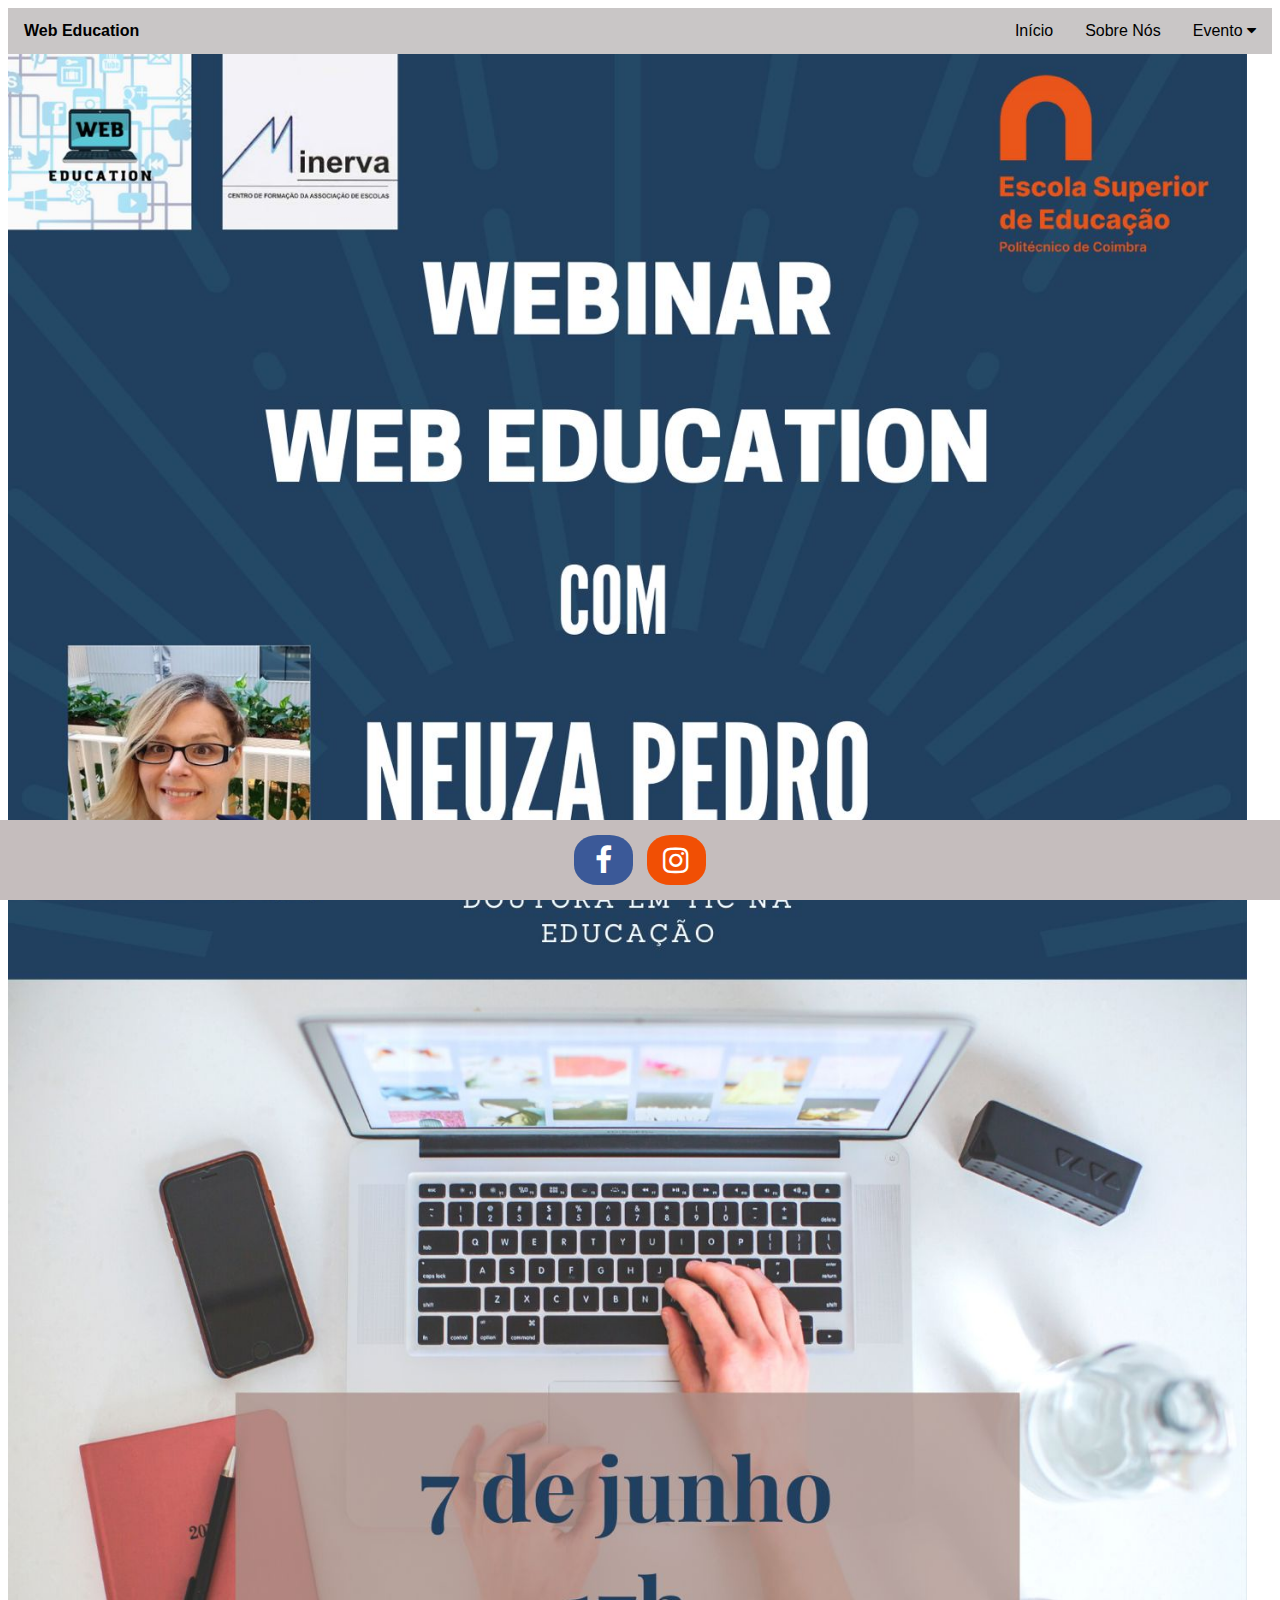
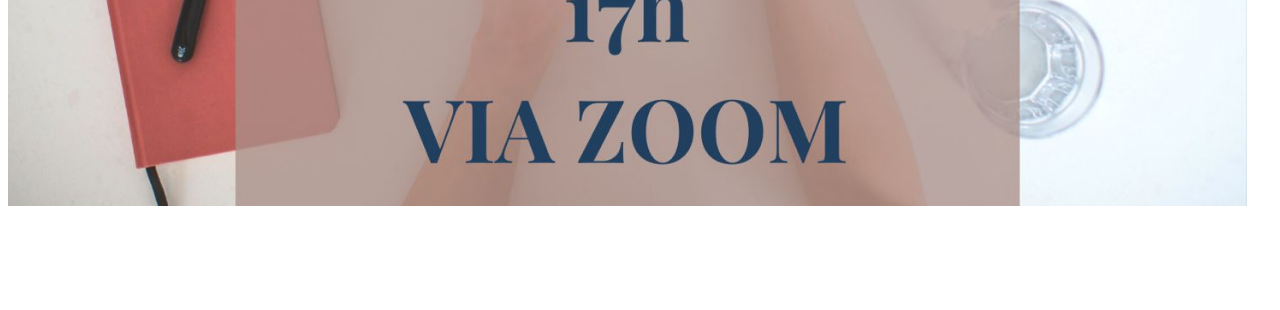
==== cartaz.html @ d4f39f82 "Add files via upload" ====
<!DOCTYPE html>
<!--[if lt IE 7]>      <html class="no-js lt-ie9 lt-ie8 lt-ie7"> <![endif]-->
<!--[if IE 7]>         <html class="no-js lt-ie9 lt-ie8"> <![endif]-->
<!--[if IE 8]>         <html class="no-js lt-ie9"> <![endif]-->
<!--[if gt IE 8]>      <html class="no-js"> <!--<![endif]-->
<html>
    <head>
        <meta charset="utf-8">
        <meta http-equiv="X-UA-Compatible" content="IE=edge">
        <title></title>
        <meta name="description" content="">
        <meta name="viewport" content="width=device-width, initial-scale=1">
        <link rel="stylesheet" href="css/layout.css">
        <link rel="stylesheet" href="css/index.css">
        <link rel="stylesheet" href="css/cartaz.css">
        <link rel="stylesheet" href="https://cdnjs.cloudflare.com/ajax/libs/font-awesome/4.7.0/css/font-awesome.min.css">
    </head>
    <body>
        <!--[if lt IE 7]>
            <p class="browsehappy">You are using an <strong>outdated</strong> browser. Please <a href="#">upgrade your browser</a> to improve your experience.</p>
        <![endif]-->
        <!-- <h1 align="center" class="title">Web Education</h1> -->

        <div class="navbar">
            <a class="left">Web Education</a>
            <div class="dropdown">
                <button class="dropbtn">Evento
                  <i class="fa fa-caret-down"></i>
                </button>
                <div class="dropdown-content">
                  <a href="cartaz.html">Cartaz</a>
                  <a href="programacao.html">Programação</a>
                </div>
              </div>
            <a href="sobre.html">Sobre Nós</a>
            <a href="index.html">Início</a>
        </div>


            <div class="cartaz">
                <img src="img/cartaz.jpg" class="cartaz" alt="Cartaz do Evento">
            </div>
            <div class="footer">
                <a href="https://www.facebook.com/Web-Education-102666932445038" class="fa fa-facebook"></a>
                <a href="https://www.instagram.com/webeducation07/" class="fa fa-instagram"></a>
            </div>
            
    </body>
</html>
---- css/layout.css ----
/* Navbar container */

body {
  min-height: 400px;
  margin-bottom: 100px;
  clear: both;
}

.title {
  font-family: Arial;
  font-size: 45px;
}

.navbar {
    overflow: hidden;
    background-color: rgb(201, 198, 198);
    font-family: Arial;
    text-align: center;
  }
  
  /* Links inside the navbar */
  .navbar a {
    /* float: left; */
    /* display:inline-block; */
    float: right;
    font-size: 16px;
    color: black;
    text-align: center;
    padding: 14px 16px;
    text-decoration: none;
  }

  .navbar .left {
    float: left;
    font-size: 16px;
    font-weight: bolder;
  }
  
  /* The dropdown container */
  .dropdown {
    /* float: inline-end; */
    float: right;
    text-align: center;
    /* display:inline-block; */
  }
  
  /* Dropdown button */
  .dropdown .dropbtn {
    font-size: 16px;
    border: none;
    outline: none;
    color: black;
    padding: 14px 16px;
    background-color: inherit;
    font-family: inherit; /* Important for vertical align on mobile phones */
    margin: 0; /* Important for vertical align on mobile phones */
  }
  
  /* Add a red background color to navbar links on hover */
  .navbar a:hover, .dropdown:hover .dropbtn {
    background-color: gray;
  }
  
  /* Dropdown content (hidden by default) */
  .dropdown-content {
    display: none;
    position: absolute;
    background-color: #f9f9f9;
    min-width: 160px;
    box-shadow: 0px 8px 16px 0px rgba(0,0,0,0.2);
    z-index: 1;
  }
  
  /* Links inside the dropdown */
  .dropdown-content a {
    float: none;
    color: black;
    padding: 12px 16px;
    text-decoration: none;
    display: block;
    text-align: left;
  }
  
  /* Add a grey background color to dropdown links on hover */
  .dropdown-content a:hover {
    background-color: #ddd;
  }
  
  /* Show the dropdown menu on hover */
  .dropdown:hover .dropdown-content {
    display: block;
  }

.footer {
  position: fixed;
  left: 0;
  bottom: 0;
  width: 100%;
  background-color: rgb(197, 189, 189);
  color: white;
  text-align: center;
}

.footer {
  overflow: hidden;
  display: inline-block;
  font-family: Arial;
  text-align: center;
}

.footer .fa {
    padding: 10px;
    font-size: 30px;
    border-radius: 40%;
    text-decoration: none;
    margin: 15px 5px;
    width: 3%;
    display: inline-block;
  }
  
  .fa:hover {
      opacity: 0.7;
  }
  
  .fa-facebook {
    background: #3B5998;
    color: white;
  }

  .fa-instagram {
    background: #f14f04;
    color: white;
  }
---- css/index.css ----
.img {
    display: flex;
    justify-content: center;
    align-items: center;
    overflow: hidden
}

.img img {
    flex-shrink: 0;
    min-width: 100%;
    min-height: 100%
}

.register {
    text-align: center;
    margin: 2%;
}

.register a {
    font-size: 40px;
    font-family: Arial;
    color: black;
}
---- css/cartaz.css ----
.cartaz {
    max-width: 99%;
    max-height: 99%;
}
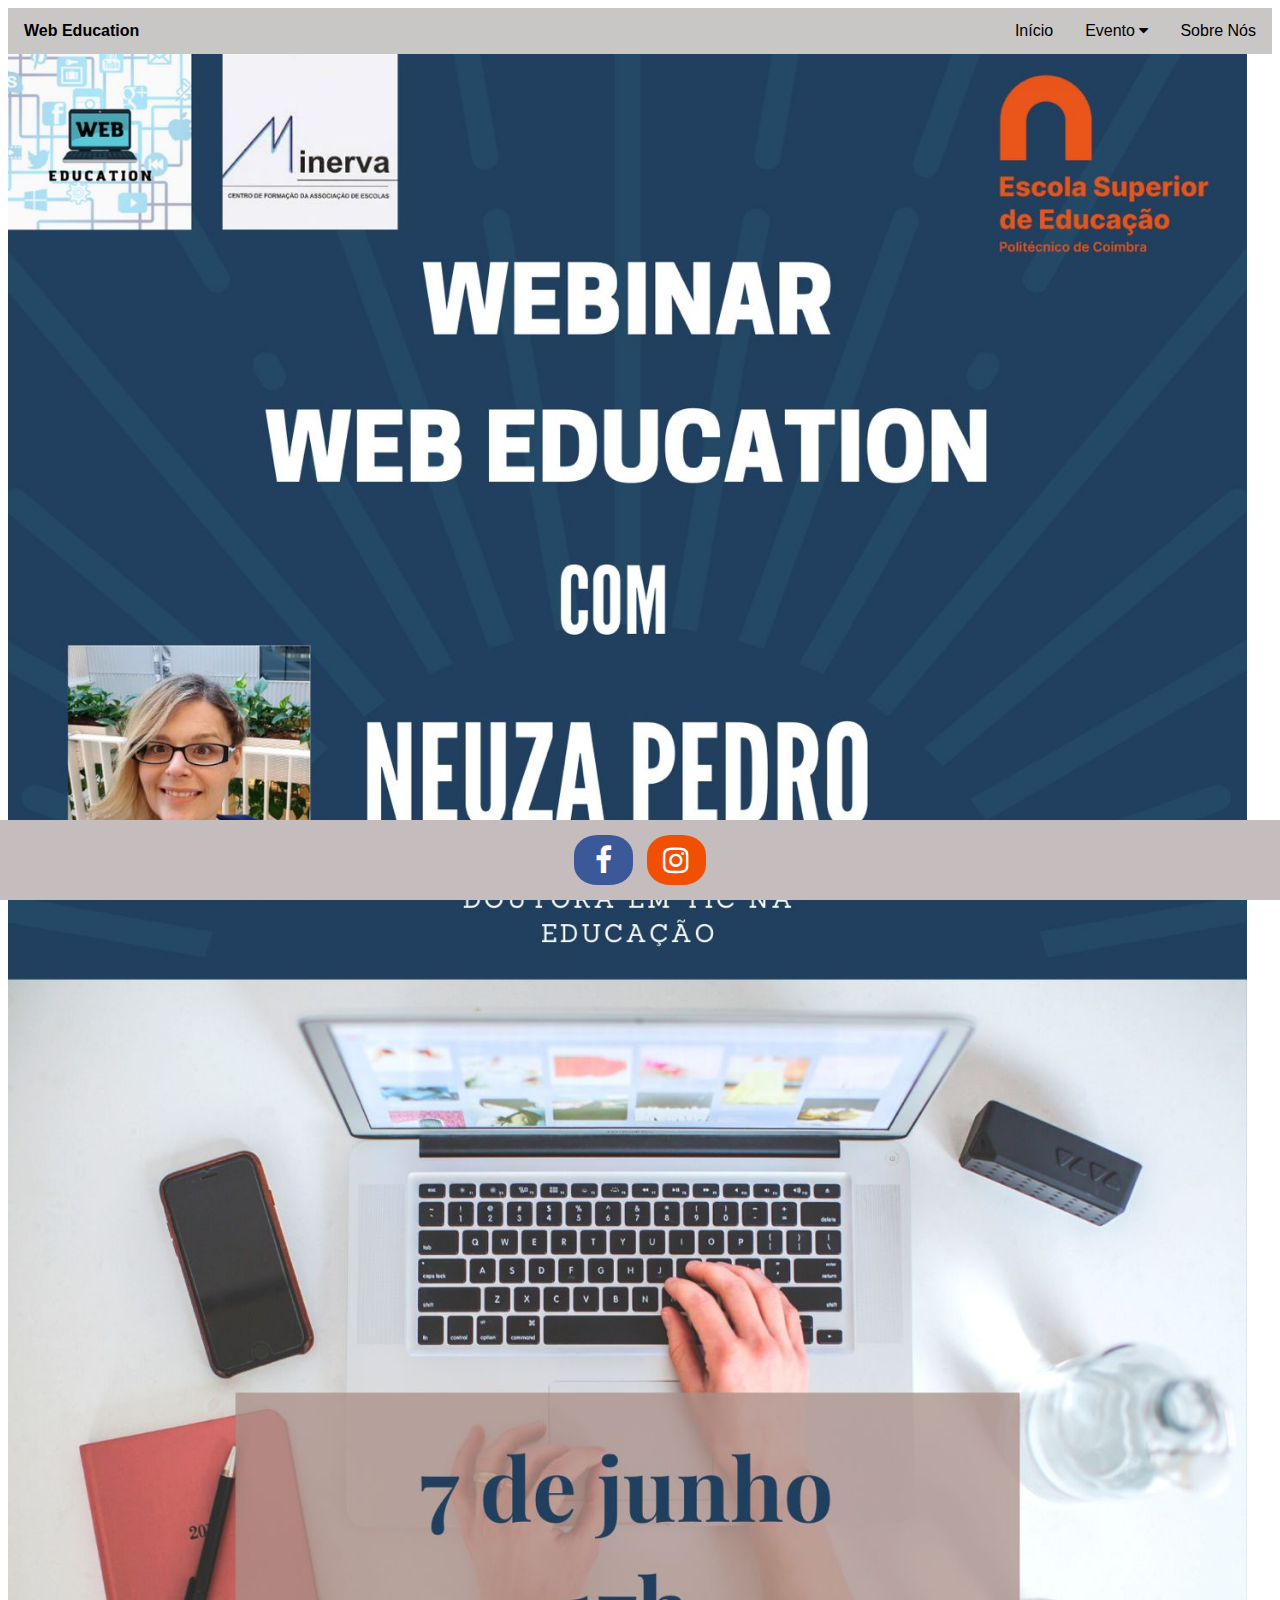
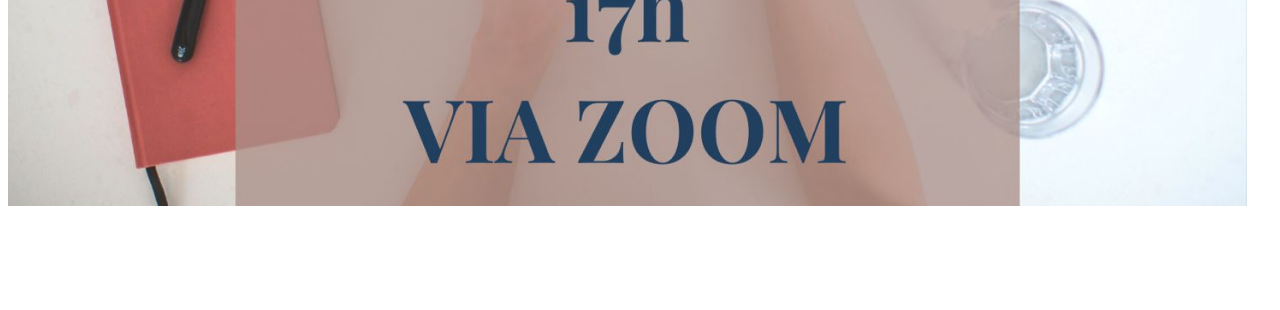
==== commit 37f2e52e: "UPDATE" ====
--- a/cartaz.html
+++ b/cartaz.html
@@ -23,16 +23,17 @@
 
         <div class="navbar">
             <a class="left">Web Education</a>
+
+            <a href="sobre.html">Sobre Nós</a>
             <div class="dropdown">
-                <button class="dropbtn">Evento
-                  <i class="fa fa-caret-down"></i>
-                </button>
-                <div class="dropdown-content">
-                  <a href="cartaz.html">Cartaz</a>
-                  <a href="programacao.html">Programação</a>
-                </div>
+              <button class="dropbtn">Evento
+                <i class="fa fa-caret-down"></i>
+              </button>
+              <div class="dropdown-content">
+                <a href="cartaz.html">Cartaz</a>
+                <a href="programacao.html">Programação</a>
               </div>
-            <a href="sobre.html">Sobre Nós</a>
+            </div>
             <a href="index.html">Início</a>
         </div>
 
